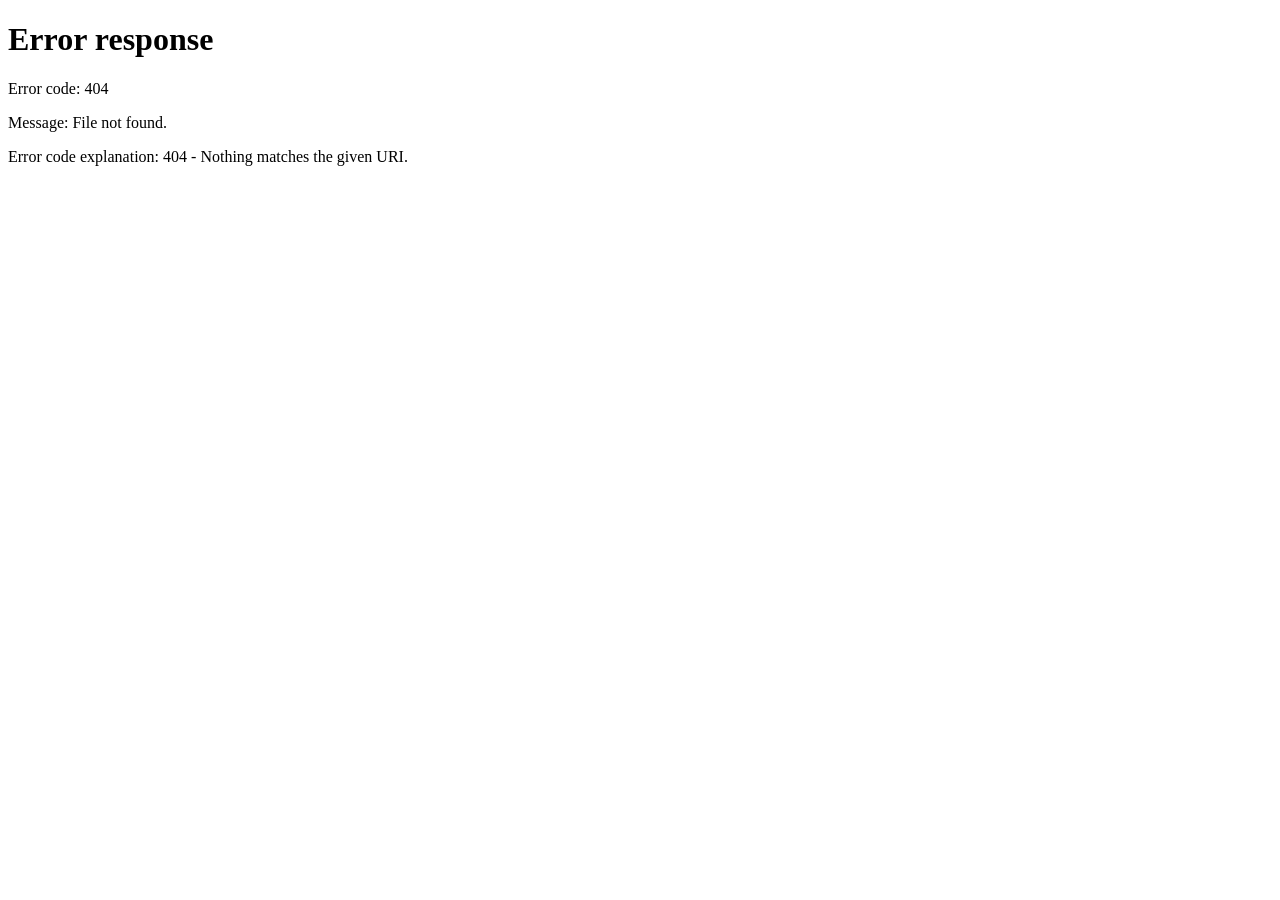
==== masterlist.html @ 84ded76f "initial frontend upload" ====
<!DOCTYPE html>
<html lang="en">
<head>
  <meta charset="UTF-8">
  <title>San Pablo City Parole and Probation Office</title>
  <link rel="stylesheet" href="style.css">
</head>
<body>

<div class="container">

  <!-- UPPER RIGHT LOGOS WRAPPER -->
  <div class="top-right-logos">
    <img src="doj.png" alt="Second Logo">
    <img src="OIP.png" alt="Right Logo">
  </div>

  <div class="header">
    <div class="header-top">
      <img src="ppa.png" alt="Office Logo" class="logo">
      <div class="header-text">
        <h1>Republic of the Philippines</h1>
        <h2>Department of Justice</h2>
        <h3>PAROLE AND PROBATION ADMINISTRATION</h3>
        <h4>REGIONAL OFFICE NO. IV-A (CALABARZON)</h4>
        <h5>SAN PABLO CITY PAROLE & PROBATION OFFICE</h5>
        <h6>Kagawaran ng Katarungan, Capitol Site, San Pablo City, Laguna</h6>
        <h7>(049-561-2224) sanpablocityppo4000@gmail.com</h7>
      </div>
    </div>
  </div>

  <!-- MASTERLIST TITLE -->
  <div class="masterlist-title-box">
    <div class="masterlist-title">SAN PABLO CITY OFFICE ORDER MASTERLIST</div>
    <div class="masterlist-divider"></div>
  </div>

  <div class="year-tabs-bar">
    <div class="year-controls">
      <div class="year-select">
        <select id="yearSelect">
          <option value="" disabled selected>Select Year</option>
        </select>
      </div>

      <label class="archived-toggle">
        <input type="checkbox" id="showArchivedToggle" />
        <span>Show Archived</span>
      </label>
    </div>

    <div class="search-box">
      <div class="menu-wrapper">
        <button class="menu-btn" onclick="toggleMenu()">⋮</button>
        <div class="menu-dropdown" id="menuDropdown">
          <div class="menu-item" onclick="logout()">Logout</div>
        </div>
      </div>

      <input type="text" id="searchSurname" placeholder="Search by Surname" oninput="filterBySurname()">
      <button type="button" class="clear-search" onclick="clearSearch()">Clear</button>
    </div>
  </div>

  <input type="hidden" id="activeYear" value="">

  <!-- FORM SECTION -->
  <div class="form-section">

    <div class="section-box investigation-box">
      <div class="section-box-title">INVESTIGATION</div>
      <div class="investigation-grid">

        <!-- PI/CPI dropdown + number input -->
        <div class="combo-field" id="referralCombo" style="grid-column: span 2;">
          <select id="referralType">
            <option value="" disabled selected>New Referrals Received</option>
            <option value="PI">PI</option>
            <option value="CPI">CPI</option>
          </select>
          <input type="text" id="referralNumber" placeholder="PI or CPI No.">
        </div>

        <!-- CPI-only fields -->
        <div id="cpiFields" style="display:none; grid-column: span 2;">
          <label for="requestingOffice" style="display:block; font-size:12px; margin:6px 0 4px;">Requesting Office</label>
          <input type="text" id="requestingOffice" placeholder="Requesting Office">

          <label for="serviceRequested" style="display:block; font-size:12px; margin:10px 0 4px;">Service Requested</label>
          <select id="serviceRequested">
            <option value="" disabled selected>Select Service Requested</option>
            <option value="Full blown">Full blown</option>
            <option value="Simple CI">Simple CI</option>
          </select>

          <label for="dateSubmitted" style="display:block; font-size:12px; margin:10px 0 4px;">Date Submitted</label>
          <input type="date" id="dateSubmitted">
        </div>

        <!-- Original input preserved for backend compatibility -->
        <input type="text" id="referral" placeholder="New Referrals Received">
        <input type="text" id="petitioner" placeholder="Petitioner's Name">
        <input type="text" id="address" placeholder="Address">
        <input type="text" id="ccno" placeholder="CC. No.">
        <input type="text" id="court" placeholder="Court of Origin">
        <input type="text" id="offense" placeholder="Offense">
        <input type="text" id="sentence" placeholder="Sentence">
        <input type="date" id="dateReceived" class="date-received" data-placeholder="Date Received" required>
        <input type="date" id="dateOfOrder" class="date-received" data-placeholder="Date of Order" required>
        <input type="text" id="officer" placeholder="Investigating Officer">
      </div>
    </div>

    <div class="section-box psir-box">
      <div class="section-box-title psir-title">PSIR SUBMITTED</div>
      <div class="psir-grid">
        <div class="combo-field" id="psirCombo">
          <select id="psirType">
            <option value="">Select</option>
            <option value="PSIR">PSIR/Grant</option>
            <option value="Denial">Denial</option>
            <option value="Withdraw">Withdraw</option>
            <option value="Cancel">Cancel</option>
          </select>
          <input type="date" id="psirSelectedDate" class="psir-date" data-placeholder="Date" required>
        </div>

        <input type="hidden" id="psirDate" value="">
        <input type="hidden" id="denialDate" value="">
        <input type="hidden" id="withdrawDate" value="">
        <input type="hidden" id="cancelDate" value="">
      </div>
    </div>

    <div class="section-box probation-box">
      <div class="section-box-title probation-title">PROBATION SUPERVISION &amp; PROBATION PERIOD</div>
      <div class="probation-grid">

        <!-- Docket No combo -->
        <div class="combo-field" id="docketCombo">
          <select id="docketType">
            <option value="" disabled selected>Docket No.</option>
            <option value="PS">PS</option>
            <option value="CPS">CPS</option>
          </select>
          <input type="text" id="docketNumber" placeholder="PS or CPS No.">
        </div>

        <!-- CPS-only field -->
        <div id="cpsFields" style="display:none; grid-column: span 2;">
          <label for="cpsRequestingOffice" style="display:block; font-size:12px; margin:6px 0 4px;">Requesting Office</label>
          <input type="text" id="cpsRequestingOffice" placeholder="Requesting Office">
        </div>

        <input type="text" id="docketNo" placeholder="Docket No.">

        <input type="text" id="classification" placeholder="Classification">
        <input type="text" id="supervisingOfficer" placeholder="Supervising Officer">
        <input type="date" id="dateReceivedPPO" class="probation-date probation-date-ppo" data-placeholder="Date Received by the PPO" required>
        <input type="date" id="probationStarts" class="probation-date probation-date-starts" data-placeholder="Starts" required>
        <input type="date" id="probationEnds" class="probation-date probation-date-ends" data-placeholder="Ends" required>
      </div>
    </div>

    <div class="section-box final-report-box">
      <div class="section-box-title final-report-title">FINAL REPORT</div>
      <div class="final-report-grid">

        <div class="combo-field" id="finalTerminationCombo">
          <select id="finalTerminationType" required>
            <option value="" disabled selected>Termination Type</option>
            <option value="Full Term">Full Term</option>
            <option value="Early Termination">Early Termination</option>
            <option value="Died">Died</option>
          </select>
          <input type="date" id="finalTerminationDate" data-placeholder="Date" required>
        </div>

        <div class="combo-field combo-field-3" id="finalRevocationCombo">
          <select id="finalRevocationType" required>
            <option value="" disabled selected>Revocation Type</option>
            <option value="Abscond">Abscond</option>
            <option value="Commission of Another Offense">Commission of Another Offense</option>
            <option value="Violation of Probation Conditions">Violation of Probation Conditions</option>
            <option value="Others (Specify)">Others (Specify)</option>
          </select>
          <input type="date" id="finalRevocationDate" data-placeholder="Date" required>
          <input type="text" id="finalRevocationOther" placeholder="Specify..." style="display:none;">
        </div>

        <input type="date" id="finalExtension" data-placeholder="Extension of Probation Period" required>
      </div>
    </div>

    <div class="section-box termination-box">
      <div class="section-box-title termination-title">TERMINATION</div>
      <div class="termination-grid">

        <div class="combo-field" id="terminationTypeCombo">
          <select id="terminationTypeSelect">
            <option value="" disabled selected>Termination Type</option>
            <option value="Full Term">Full Term</option>
            <option value="Denied">Denied</option>
            <option value="Withdrawn">Withdrawn</option>
            <option value="Early Termination">Early Termination</option>
            <option value="Died">Died</option>
          </select>
          <input type="date" id="terminationDate" data-placeholder="Date" required>
        </div>

        <div class="combo-field combo-field-3" id="terminationRevocationCombo">
          <select id="revocationType" required>
            <option value="" disabled selected>Revocation type</option>
            <option value="Abscond">Abscond</option>
            <option value="Commission of Another Offense">Commission of Another Offense</option>
            <option value="Violation of Probation Conditions">Violation of Probation Conditions</option>
            <option value="Others (Specify)">Others (Specify)</option>
          </select>

          <input type="date" id="revocationDate" data-placeholder="Date" required>
          <input type="text" id="revocationTypeOther" placeholder="Specify..." style="display:none;">
        </div>

        <input type="date" id="extensionProbationPeriod" data-placeholder="Extension of Probation Period" required>

        <div class="combo-field" id="terminationTransferCombo">
          <input type="text" id="terminationTransfer" placeholder="Transfer to Other Courts/PPOS">
          <input type="date" id="terminationTransferDate" data-placeholder="Date" required>
        </div>

      </div>
    </div>

    <button type="button" class="add-record-btn" onclick="confirmAddRecord()">Add Record</button>
  </div>

  <div class="table-wrapper">
    <table id="dataTable">
      <thead>
      <tr>
        <th colspan="11" class="group-row">INVESTIGATION</th>
        <th colspan="4" class="psir-date-row">PSIR DATE SUBMITTED TO COURT</th>
        <th colspan="4" class="probation-row">PROBATION SUPERVISION</th>
        <th colspan="2" class="probation-period-row">PROBATION PERIOD</th>
        <th colspan="3" class="final-report-row">FINAL REPORT</th>
        <th colspan="4" class="termination-row">TERMINATION</th>
        <th rowspan="2" class="actions-col">ACTIONS</th>
        <th style="display:none;">ACTIONS</th>
      </tr>

      <tr>
        <th>No.</th>
        <th>New Referrals Received</th>
        <th>Petitioner's Name</th>
        <th>Address</th>
        <th>CC. No.</th>
        <th>Court of Origin</th>
        <th>Offense</th>
        <th>Sentence</th>
        <th>Date Received</th>
        <th>Date of Order</th>
        <th>Investigating Officer</th>

        <th>PSIR/Grant</th>
        <th>Denial</th>
        <th>Withdraw</th>
        <th>Cancel</th>

        <th>Docket No.</th>
        <th>Classification</th>
        <th>Supervising Officer</th>
        <th>Date Received by the PPO</th>

        <th>Starts</th>
        <th>Ends</th>

        <th>Termination</th>
        <th>Revocation</th>
        <th>Extension of Probation Period</th>

        <th>Termination</th>
        <th>Revocation</th>
        <th>Extension of Probation Period</th>
        <th>Transfer to Other Courts/PPOS/Date</th>

        <th style="display:none;">Actions</th>
      </tr>
      </thead>

      <tbody></tbody>
    </table>
  </div>

  <img src="logoleftlower.png" alt="Lower Left Logo" class="bottom-left-logo">

  <div class="bottom-right-wrapper">
    <img src="ISO 9001 LOGO - 2025.png" alt="Lower Right Logo" class="bottom-right-logo">
    <div class="iso-text"> ISO 9001:2015<br>
      Certificate No.: PHP QMS 25 93 0254 - 20
    </div>
  </div>

</div>

<script>
/* ================================
   AUTH CHECK
   ================================ */
const token = localStorage.getItem("token");
if (!token) {
  alert("You must login first.");
  window.location.href = "login.html";
}

const API_BASE = "https://doj-backend-inqm.onrender.com";

function logout() {
  localStorage.removeItem("token");
  window.location.href = "login.html";
}

async function confirmAddRecord() {
  const ok = confirm("Are you sure you want to save?");
  if (!ok) return;

  try {
    await addRecord();
  } catch (err) {
    console.error(err);
    alert("Save failed. Check console (F12).");
  }
}

function toggleMenu() {
  const menu = document.getElementById("menuDropdown");
  menu.style.display = menu.style.display === "block" ? "none" : "block";
}

document.addEventListener("click", function(event) {
  const menu = document.getElementById("menuDropdown");
  const button = document.querySelector(".menu-btn");
  if (!button.contains(event.target) && !menu.contains(event.target)) {
    menu.style.display = "none";
  }
});

function getActiveYear() {
  return document.getElementById("activeYear").value;
}

/* =====================================================
   CACHE / HELPERS
   ===================================================== */
let recordsCache = new Map();

function getRecordId(r) {
  const id = r?.id ?? r?._id ?? r?.record_id ?? r?.recordId;
  return id != null ? String(id) : "";
}

function escapeHtml(str = "") {
  return String(str)
    .replaceAll("&", "&amp;")
    .replaceAll("<", "&lt;")
    .replaceAll(">", "&gt;")
    .replaceAll('"', "&quot;")
    .replaceAll("'", "&#039;");
}

function pick(r, snake, camel) {
  if (!r) return "";
  return r[snake] ?? r[camel] ?? "";
}

/* =====================================================
   DATE HELPERS
   ===================================================== */
function formatDate(value) {
  if (!value) return "";

  const s = String(value).trim();

  if (/^\d{4}-\d{2}-\d{2}$/.test(s)) return s;

  if (s.includes("T")) {
    const d = new Date(s);
    if (isNaN(d)) return "";

    const yyyy = d.getFullYear();
    const mm = String(d.getMonth() + 1).padStart(2, "0");
    const dd = String(d.getDate()).padStart(2, "0");
    return `${yyyy}-${mm}-${dd}`;
  }

  const d = new Date(s);
  if (isNaN(d)) return "";

  const yyyy = d.getFullYear();
  const mm = String(d.getMonth() + 1).padStart(2, "0");
  const dd = String(d.getDate()).padStart(2, "0");
  return `${yyyy}-${mm}-${dd}`;
}

function toNoonUTCDate(value) {
  const d = formatDate(value);
  if (!d) return "";
  return `${d}T12:00:00.000Z`;
}

/* =====================================================
   SORT MASTERLIST BY NEW REFERRALS RECEIVED NUMBER
   - does NOT depend on date_received
   - finds the first number anywhere in the referral text
   - examples:
     "PI 61" -> 61
     "CPI 7" -> 7
     "61" -> 61
     "CPI No. 12 - Requesting Office: ..." -> 12
   ===================================================== */
function extractReferralSortValue(referralValue) {
  const raw = String(referralValue || "").trim();
  const upper = raw.toUpperCase();

  if (!raw) {
    return {
      hasNumber: false,
      typeOrder: 99,
      number: Number.MAX_SAFE_INTEGER,
      text: ""
    };
  }

  const typeMatch = upper.match(/\b(PI|CPI)\b/);
  const numberMatch = raw.match(/(\d+)/);

  return {
    hasNumber: !!numberMatch,
    typeOrder: typeMatch ? (typeMatch[1] === "PI" ? 0 : 1) : 2,
    number: numberMatch ? Number(numberMatch[1]) : Number.MAX_SAFE_INTEGER,
    text: raw.toLowerCase()
  };
}

function sortRecordsByReferral(records) {
  return [...records].sort((a, b) => {
    const referralA = pick(a, "referral", "referral");
    const referralB = pick(b, "referral", "referral");

    const aVal = extractReferralSortValue(referralA);
    const bVal = extractReferralSortValue(referralB);

    if (aVal.hasNumber !== bVal.hasNumber) {
      return aVal.hasNumber ? -1 : 1;
    }

    if (aVal.number !== bVal.number) {
      return aVal.number - bVal.number;
    }

    if (aVal.typeOrder !== bVal.typeOrder) {
      return aVal.typeOrder - bVal.typeOrder;
    }

    const textCompare = aVal.text.localeCompare(bVal.text, undefined, {
      numeric: true,
      sensitivity: "base"
    });
    if (textCompare !== 0) return textCompare;

    const petitionerA = String(pick(a, "petitioner", "petitioner") || "");
    const petitionerB = String(pick(b, "petitioner", "petitioner") || "");
    return petitionerA.localeCompare(petitionerB, undefined, {
      sensitivity: "base"
    });
  });
}

/* =====================================================
   LOAD RECORDS
   ===================================================== */
async function loadYearData(year) {
  const showArchived = document.getElementById("showArchivedToggle")?.checked ? "1" : "0";

  const res = await fetch(`${API_BASE}/api/records/${year}?includeArchived=${showArchived}`, {
    headers: { Authorization: `Bearer ${token}` }
  });

  if (!res.ok) {
    const msg = await res.text().catch(() => "");
    throw new Error(`Failed to load records (${res.status}): ${msg}`);
  }

  const records = await res.json();
  return sortRecordsByReferral(records);
}

/* =====================================================
   RENDER TABLE
   ===================================================== */
async function renderTableForYear(year) {
  const tbody = document.querySelector("#dataTable tbody");
  tbody.innerHTML = "";
  recordsCache.clear();

  const records = await loadYearData(year);

  for (const r of records) {
    const id = getRecordId(r);
    if (!id) {
      console.warn("Skipping record with NO id:", r);
      continue;
    }

    recordsCache.set(id, r);

    const archived = !!pick(r, "archived", "archived");

    const row = tbody.insertRow();
    row.dataset.id = id;
    row.dataset.archived = archived ? "1" : "0";
    if (archived) row.style.opacity = "0.6";

    row.innerHTML = `
      <td></td>

      <td>${escapeHtml(pick(r, "referral", "referral"))}</td>
      <td>${escapeHtml(pick(r, "petitioner", "petitioner"))}</td>
      <td>${escapeHtml(pick(r, "address", "address"))}</td>
      <td>${escapeHtml(pick(r, "ccno", "ccno"))}</td>
      <td>${escapeHtml(pick(r, "court", "court"))}</td>
      <td>${escapeHtml(pick(r, "offense", "offense"))}</td>
      <td>${escapeHtml(pick(r, "sentence", "sentence"))}</td>
      <td>${escapeHtml(formatDate(pick(r, "date_received", "dateReceived")))}</td>
      <td>${escapeHtml(formatDate(pick(r, "date_of_order", "dateOfOrder")))}</td>
      <td>${escapeHtml(pick(r, "officer", "officer"))}</td>

      <td>${escapeHtml(formatDate(pick(r, "psir_date", "psirDate")))}</td>
      <td>${escapeHtml(formatDate(pick(r, "denial_date", "denialDate")))}</td>
      <td>${escapeHtml(formatDate(pick(r, "withdraw_date", "withdrawDate")))}</td>
      <td>${escapeHtml(formatDate(pick(r, "cancel_date", "cancelDate")))}</td>

      <td>${escapeHtml(pick(r, "docket_no", "docketNo"))}</td>
      <td>${escapeHtml(pick(r, "classification", "classification"))}</td>
      <td>${escapeHtml(pick(r, "supervising_officer", "supervisingOfficer"))}</td>
      <td>${escapeHtml(formatDate(pick(r, "date_received_ppo", "dateReceivedPPO")))}</td>

      <td>${escapeHtml(formatDate(pick(r, "probation_starts", "probationStarts")))}</td>
      <td>${escapeHtml(formatDate(pick(r, "probation_ends", "probationEnds")))}</td>

      <td>${escapeHtml(pick(r, "final_termination", "finalTermination"))}</td>
      <td>${escapeHtml(pick(r, "final_revocation", "finalRevocation"))}</td>
      <td>${escapeHtml(formatDate(pick(r, "final_extension", "finalExtension")))}</td>

      <td>${escapeHtml(pick(r, "termination_type", "terminationType"))}</td>
      <td>${escapeHtml(pick(r, "termination_revocation", "terminationRevocation"))}</td>
      <td>${escapeHtml(formatDate(pick(r, "extension_probation_period", "extensionProbationPeriod")))}</td>
      <td>${escapeHtml(pick(r, "termination_transfer_combined", "terminationTransferCombined"))}</td>

      <td>
        <button type="button" onclick="startEditRow('${escapeHtml(id)}')">Edit</button>
        <button type="button" onclick="confirmDeleteRecord('${escapeHtml(id)}')" style="margin-left:6px;">Delete</button>
        <button type="button" onclick="toggleArchiveRecord('${escapeHtml(id)}')" style="margin-left:6px;">
          ${archived ? "Unarchive" : "Archive"}
        </button>
      </td>
    `;
  }

  filterBySurname();
  updateNumbers();
}

/* =====================================================
   YEAR DROPDOWN
   ===================================================== */
function initUnlimitedYearDropdown() {
  const yearSelect = document.getElementById("yearSelect");
  const activeYearInput = document.getElementById("activeYear");

  function generateYearOptions() {
    const currentYear = new Date().getFullYear();
    const startYear = 1990;
    const endYear = currentYear + 20;

    for (let y = endYear; y >= startYear; y--) {
      const option = document.createElement("option");
      option.value = String(y);
      option.textContent = String(y);
      yearSelect.appendChild(option);
    }

    const customOption = document.createElement("option");
    customOption.value = "custom";
    customOption.textContent = "Other Year...";
    yearSelect.appendChild(customOption);
  }

  function setActiveYear(year) {
    activeYearInput.value = year;
    localStorage.setItem("last_selected_year", year);
    renderTableForYear(year).catch(err => {
      console.error(err);
      alert(err.message || "Failed to load year data.");
    });
  }

  function addCustomYear(year) {
    year = String(year).trim();

    if (!/^\d{4}$/.test(year)) {
      alert("Invalid year. Please enter a 4-digit year (Example: 2035).");
      yearSelect.value = "";
      return;
    }

    if (![...yearSelect.options].some(o => o.value === year)) {
      const newOption = document.createElement("option");
      newOption.value = year;
      newOption.textContent = year;
      yearSelect.insertBefore(newOption, yearSelect.lastElementChild);
    }

    yearSelect.value = year;
    setActiveYear(year);
  }

  yearSelect.addEventListener("change", function() {
    if (this.value === "custom") {
      const customYear = prompt("Enter Year (Example: 2035):");
      if (customYear === null) {
        yearSelect.value = "";
        return;
      }
      addCustomYear(customYear);
      return;
    }

    if (!this.value) return;
    setActiveYear(this.value);
  });

  generateYearOptions();

  const lastYear = localStorage.getItem("last_selected_year");
  if (lastYear) {
    if (![...yearSelect.options].some(o => o.value === lastYear)) {
      const newOption = document.createElement("option");
      newOption.value = lastYear;
      newOption.textContent = lastYear;
      yearSelect.insertBefore(newOption, yearSelect.lastElementChild);
    }
    yearSelect.value = lastYear;
    setActiveYear(lastYear);
  }
}

/* =====================================================
   SEARCH / NUMBERING
   ===================================================== */
function getSurname(fullName) {
  if (!fullName) return "";
  const name = fullName.trim();

  if (name.includes(",")) return name.split(",")[0].trim().toLowerCase();

  const parts = name.split(/\s+/).filter(Boolean);
  return (parts.length ? parts[parts.length - 1] : "").toLowerCase();
}

function updateNumbers() {
  const rows = document.querySelectorAll("#dataTable tbody tr");
  let n = 0;
  for (const row of rows) {
    if (row.style.display === "none") continue;
    n++;
    row.cells[0].textContent = n;
  }
}

function filterBySurname() {
  const query = document.getElementById("searchSurname").value.trim().toLowerCase();
  const tbody = document.getElementById("dataTable").getElementsByTagName("tbody")[0];
  const rows = tbody.getElementsByTagName("tr");

  for (let i = 0; i < rows.length; i++) {
    const petitionerCell = rows[i].cells[2];
    const petitionerName = petitionerCell ? petitionerCell.textContent.trim() : "";
    const surname = getSurname(petitionerName);

    const match = query === "" ? true : surname.includes(query);
    rows[i].style.display = match ? "" : "none";
  }
  updateNumbers();
}

function clearSearch() {
  document.getElementById("searchSurname").value = "";
  filterBySurname();
  updateNumbers();
}

/* =====================================================
   PSIR
   ===================================================== */
(function initPsirDropdown() {
  const typeEl = document.getElementById("psirType");
  const dateEl = document.getElementById("psirSelectedDate");

  if (!typeEl || !dateEl) return;

  function assignDate() {
    const type = typeEl.value;
    const date = dateEl.value;

    document.getElementById("psirDate").value = "";
    document.getElementById("denialDate").value = "";
    document.getElementById("withdrawDate").value = "";
    document.getElementById("cancelDate").value = "";

    if (!type || !date) return;

    if (type === "PSIR") document.getElementById("psirDate").value = date;
    if (type === "Denial") document.getElementById("denialDate").value = date;
    if (type === "Withdraw") document.getElementById("withdrawDate").value = date;
    if (type === "Cancel") document.getElementById("cancelDate").value = date;
  }

  typeEl.addEventListener("change", assignDate);
  dateEl.addEventListener("change", assignDate);
})();

/* =====================================================
   TERMINATION REVOCATION
   ===================================================== */
(function initTerminationRevocationCombo() {
  const typeEl = document.getElementById("revocationType");
  const otherEl = document.getElementById("revocationTypeOther");
  if (!typeEl || !otherEl) return;

  function syncUI() {
    if (typeEl.value === "Others (Specify)") {
      otherEl.style.display = "block";
      otherEl.required = true;
      otherEl.focus();
    } else {
      otherEl.style.display = "none";
      otherEl.required = false;
      otherEl.value = "";
    }
  }

  typeEl.addEventListener("change", syncUI);
  syncUI();
})();

/* =====================================================
   FINAL REVOCATION
   ===================================================== */
(function initFinalRevocationCombo() {
  const typeEl = document.getElementById("finalRevocationType");
  const otherEl = document.getElementById("finalRevocationOther");
  if (!typeEl || !otherEl) return;

  function syncUI() {
    if (typeEl.value === "Others (Specify)") {
      otherEl.style.display = "block";
      otherEl.required = true;
      otherEl.focus();
    } else {
      otherEl.style.display = "none";
      otherEl.required = false;
      otherEl.value = "";
    }
  }

  typeEl.addEventListener("change", syncUI);
  syncUI();
})();

/* =====================================================
   REFERRAL COMBO
   ===================================================== */
(function initReferralCombo() {
  const oldReferralEl = document.getElementById("referral");
  const typeEl = document.getElementById("referralType");
  const numEl = document.getElementById("referralNumber");

  const cpiWrap = document.getElementById("cpiFields");
  const requestingOfficeEl = document.getElementById("requestingOffice");
  const serviceRequestedEl = document.getElementById("serviceRequested");
  const dateSubmittedEl = document.getElementById("dateSubmitted");

  if (!oldReferralEl || !typeEl || !numEl) return;

  oldReferralEl.style.display = "none";

  function syncOldReferralValue() {
    const type = (typeEl.value || "").trim();
    const num = (numEl.value || "").trim();

    let combined = [type, num].filter(Boolean).join(" ").trim();

    if (type === "CPI") {
      const ro = (requestingOfficeEl?.value || "").trim();
      const sr = (serviceRequestedEl?.value || "").trim();
      const ds = (dateSubmittedEl?.value || "").trim();

      const extras = [];
      if (ro) extras.push(`Requesting Office: ${ro}`);
      if (sr) extras.push(`Service Requested: ${sr}`);
      if (ds) extras.push(`Date Submitted: ${ds}`);

      if (extras.length) combined = `${combined} - ${extras.join(" - ")}`.trim();
    }

    oldReferralEl.value = combined;
  }

  function toggleCpiFields() {
    const isCpi = typeEl.value === "CPI";
    if (cpiWrap) cpiWrap.style.display = isCpi ? "block" : "none";

    if (!isCpi) {
      if (requestingOfficeEl) requestingOfficeEl.value = "";
      if (serviceRequestedEl) serviceRequestedEl.selectedIndex = 0;
      if (dateSubmittedEl) dateSubmittedEl.value = "";
    }
    syncOldReferralValue();
  }

  typeEl.addEventListener("change", toggleCpiFields);
  numEl.addEventListener("input", syncOldReferralValue);

  if (requestingOfficeEl) requestingOfficeEl.addEventListener("input", syncOldReferralValue);
  if (serviceRequestedEl) serviceRequestedEl.addEventListener("change", syncOldReferralValue);
  if (dateSubmittedEl) dateSubmittedEl.addEventListener("change", syncOldReferralValue);

  toggleCpiFields();
  syncOldReferralValue();
})();

/* =====================================================
   DOCKET COMBO
   ===================================================== */
(function initDocketCombo() {
  const oldDocketEl = document.getElementById("docketNo");
  const typeEl = document.getElementById("docketType");
  const numEl = document.getElementById("docketNumber");

  const cpsWrap = document.getElementById("cpsFields");
  const cpsRequestingOfficeEl = document.getElementById("cpsRequestingOffice");
  const terminationTypeSelect = document.getElementById("terminationTypeSelect");

  if (!oldDocketEl || !typeEl || !numEl) return;

  oldDocketEl.style.display = "none";

  function ensureOption(selectEl, value, label) {
    if (!selectEl) return;
    const exists = [...selectEl.options].some(o => o.value === value);
    if (!exists) {
      const opt = document.createElement("option");
      opt.value = value;
      opt.textContent = label ?? value;
      selectEl.appendChild(opt);
    }
  }

  function syncOldDocketValue() {
    const type = (typeEl.value || "").trim();
    const num = (numEl.value || "").trim();
    let combined = [type, num].filter(Boolean).join(" ").trim();

    if (type === "CPS") {
      const ro = (cpsRequestingOfficeEl?.value || "").trim();
      if (ro) combined = `${combined} - Requesting Office: ${ro}`.trim();
    }

    oldDocketEl.value = combined;
  }

  function toggleCpsFields() {
    const isCps = typeEl.value === "CPS";

    if (cpsWrap) cpsWrap.style.display = isCps ? "block" : "none";
    if (!isCps && cpsRequestingOfficeEl) cpsRequestingOfficeEl.value = "";

    if (terminationTypeSelect) {
      if (isCps) {
        ensureOption(terminationTypeSelect, "Terminated", "Terminated");
        terminationTypeSelect.value = "Terminated";
        terminationTypeSelect.disabled = true;
      } else {
        terminationTypeSelect.disabled = false;
        terminationTypeSelect.selectedIndex = 0;
      }
    }

    syncOldDocketValue();
  }

  typeEl.addEventListener("change", toggleCpsFields);
  numEl.addEventListener("input", syncOldDocketValue);
  if (cpsRequestingOfficeEl) cpsRequestingOfficeEl.addEventListener("input", syncOldDocketValue);

  toggleCpsFields();
  syncOldDocketValue();
})();

/* =====================================================
   ADD RECORD
   ===================================================== */
async function addRecord() {
  const activeYear = getActiveYear();
  if (!activeYear) {
    alert("Please select a year first.");
    return;
  }

  const referral = document.getElementById("referral").value;
  const petitioner = document.getElementById("petitioner").value;
  const address = document.getElementById("address").value;
  const ccno = document.getElementById("ccno").value;
  const court = document.getElementById("court").value;
  const offense = document.getElementById("offense").value;
  const sentence = document.getElementById("sentence").value;

  const dateReceived = document.getElementById("dateReceived").value;
  const dateOfOrder = document.getElementById("dateOfOrder").value;
  const officer = document.getElementById("officer").value;

  const psirDate = document.getElementById("psirDate").value;
  const denialDate = document.getElementById("denialDate").value;
  const withdrawDate = document.getElementById("withdrawDate").value;
  const cancelDate = document.getElementById("cancelDate").value;

  const docketNo = document.getElementById("docketNo").value;
  const classification = document.getElementById("classification").value;
  const supervisingOfficer = document.getElementById("supervisingOfficer").value;
  const dateReceivedPPO = document.getElementById("dateReceivedPPO").value;

  const probationStarts = document.getElementById("probationStarts").value;
  const probationEnds = document.getElementById("probationEnds").value;

  const finalTerminationType = document.getElementById("finalTerminationType").value;
  const finalTerminationDate = document.getElementById("finalTerminationDate").value;
  let finalTermination = "";
  if (finalTerminationType && finalTerminationDate) finalTermination = `${finalTerminationType} - ${finalTerminationDate}`;
  else if (finalTerminationType) finalTermination = finalTerminationType;
  else if (finalTerminationDate) finalTermination = finalTerminationDate;

  const finalRevocationType = document.getElementById("finalRevocationType").value;
  const finalRevocationDate = document.getElementById("finalRevocationDate").value;
  const finalRevocationOther = document.getElementById("finalRevocationOther").value.trim();
  let finalRevocation = "";

  if (finalRevocationType === "Others (Specify)" && finalRevocationOther) {
    finalRevocation = `${finalRevocationOther} - ${finalRevocationDate}`;
  } else if (finalRevocationType && finalRevocationDate) {
    finalRevocation = `${finalRevocationType} - ${finalRevocationDate}`;
  } else if (finalRevocationType) {
    finalRevocation = finalRevocationType;
  } else if (finalRevocationDate) {
    finalRevocation = finalRevocationDate;
  }

  const finalExtension = document.getElementById("finalExtension").value;

  const terminationTypeSelect = document.getElementById("terminationTypeSelect").value;
  const terminationDate = document.getElementById("terminationDate").value;
  let terminationType = "";
  if (terminationTypeSelect && terminationDate) terminationType = `${terminationTypeSelect} - ${terminationDate}`;
  else if (terminationTypeSelect) terminationType = terminationTypeSelect;
  else if (terminationDate) terminationType = terminationDate;

  let revocationType = document.getElementById("revocationType").value;
  const revocationDate = document.getElementById("revocationDate").value;
  const revocationTypeOther = document.getElementById("revocationTypeOther").value.trim();
  if (revocationType === "Others (Specify)" && revocationTypeOther) revocationType = revocationTypeOther;

  if (document.getElementById("revocationType").value === "Others (Specify)" && revocationTypeOther === "") {
    alert("Please specify the Termination Revocation type.");
    return;
  }

  let terminationRevocation = "";
  if (revocationType && revocationDate) terminationRevocation = `${revocationType} - ${revocationDate}`;
  else if (revocationType) terminationRevocation = revocationType;
  else if (revocationDate) terminationRevocation = revocationDate;

  const extensionProbationPeriod = document.getElementById("extensionProbationPeriod").value;

  const terminationTransfer = document.getElementById("terminationTransfer").value;
  const terminationTransferDate = document.getElementById("terminationTransferDate").value;

  let terminationTransferCombined = "";
  if (terminationTransfer && terminationTransferDate) terminationTransferCombined = `${terminationTransfer} - ${terminationTransferDate}`;
  else if (terminationTransfer) terminationTransferCombined = terminationTransfer;
  else if (terminationTransferDate) terminationTransferCombined = terminationTransferDate;

  if (ccno === "" || petitioner === "") {
    alert("CC. No. and Petitioner's Name are required.");
    return;
  }
  if (finalRevocationType === "Others (Specify)" && finalRevocationOther === "") {
    alert("Please specify the Revocation Type.");
    return;
  }

  const dateReceivedFixed = toNoonUTCDate(dateReceived);
  const dateOfOrderFixed = toNoonUTCDate(dateOfOrder);
  const psirDateFixed = toNoonUTCDate(psirDate);
  const denialDateFixed = toNoonUTCDate(denialDate);
  const withdrawDateFixed = toNoonUTCDate(withdrawDate);
  const cancelDateFixed = toNoonUTCDate(cancelDate);
  const dateReceivedPPOFixed = toNoonUTCDate(dateReceivedPPO);
  const probationStartsFixed = toNoonUTCDate(probationStarts);
  const probationEndsFixed = toNoonUTCDate(probationEnds);
  const finalExtensionFixed = toNoonUTCDate(finalExtension);
  const extensionProbationPeriodFixed = toNoonUTCDate(extensionProbationPeriod);
  const terminationTransferDateFixed = toNoonUTCDate(terminationTransferDate);

  const effectiveYear = dateReceived
    ? Number(formatDate(dateReceived).slice(0, 4))
    : Number(activeYear);

  const payload = {
    year: effectiveYear,
    referral, petitioner, address, ccno, court, offense, sentence,

    dateReceived: dateReceivedFixed,
    date_received: dateReceivedFixed,

    dateOfOrder: dateOfOrderFixed,
    date_of_order: dateOfOrderFixed,

    officer,

    psirDate: psirDateFixed,
    psir_date: psirDateFixed,

    denialDate: denialDateFixed,
    denial_date: denialDateFixed,

    withdrawDate: withdrawDateFixed,
    withdraw_date: withdrawDateFixed,

    cancelDate: cancelDateFixed,
    cancel_date: cancelDateFixed,

    docketNo,
    docket_no: docketNo,
    classification,

    supervisingOfficer,
    supervising_officer: supervisingOfficer,

    dateReceivedPPO: dateReceivedPPOFixed,
    date_received_ppo: dateReceivedPPOFixed,

    probationStarts: probationStartsFixed,
    probation_starts: probationStartsFixed,

    probationEnds: probationEndsFixed,
    probation_ends: probationEndsFixed,

    finalTermination,
    final_termination: finalTermination,

    finalRevocation,
    final_revocation: finalRevocation,

    finalExtension: finalExtensionFixed,
    final_extension: finalExtensionFixed,

    terminationType,
    termination_type: terminationType,

    terminationRevocation,
    termination_revocation: terminationRevocation,

    extensionProbationPeriod: extensionProbationPeriodFixed,
    extension_probation_period: extensionProbationPeriodFixed,

    terminationTransferCombined,
    termination_transfer_combined: terminationTransferCombined,

    terminationTransferDate: terminationTransferDateFixed
  };

  const res = await fetch(`${API_BASE}/api/records`, {
    method: "POST",
    headers: {
      "Content-Type": "application/json",
      Authorization: `Bearer ${token}`
    },
    body: JSON.stringify(payload)
  });

  const data = await res.json().catch(() => ({}));
  if (!res.ok) {
    alert(data.message || "Failed to save record.");
    return;
  }

  clearForm();
  await renderTableForYear(activeYear);
}

function clearForm() {
  document.getElementById("referral").value = "";
  document.getElementById("petitioner").value = "";
  document.getElementById("address").value = "";
  document.getElementById("ccno").value = "";
  document.getElementById("court").value = "";
  document.getElementById("offense").value = "";
  document.getElementById("sentence").value = "";
  document.getElementById("dateReceived").value = "";
  document.getElementById("dateOfOrder").value = "";
  document.getElementById("officer").value = "";

  document.getElementById("psirType").selectedIndex = 0;
  document.getElementById("psirSelectedDate").value = "";
  document.getElementById("psirDate").value = "";
  document.getElementById("denialDate").value = "";
  document.getElementById("withdrawDate").value = "";
  document.getElementById("cancelDate").value = "";

  document.getElementById("docketNo").value = "";

  const docketType = document.getElementById("docketType");
  const docketNumber = document.getElementById("docketNumber");
  if (docketType) docketType.selectedIndex = 0;
  if (docketNumber) docketNumber.value = "";

  const cpsFields = document.getElementById("cpsFields");
  const cpsRequestingOffice = document.getElementById("cpsRequestingOffice");
  if (cpsRequestingOffice) cpsRequestingOffice.value = "";
  if (cpsFields) cpsFields.style.display = "none";

  document.getElementById("classification").value = "";
  document.getElementById("supervisingOfficer").value = "";
  document.getElementById("dateReceivedPPO").value = "";

  document.getElementById("probationStarts").value = "";
  document.getElementById("probationEnds").value = "";

  document.getElementById("finalTerminationType").selectedIndex = 0;
  document.getElementById("finalTerminationDate").value = "";

  document.getElementById("finalRevocationType").selectedIndex = 0;
  document.getElementById("finalRevocationDate").value = "";
  document.getElementById("finalRevocationOther").value = "";
  document.getElementById("finalRevocationOther").style.display = "none";
  document.getElementById("finalRevocationOther").required = false;

  document.getElementById("finalExtension").value = "";

  document.getElementById("terminationTypeSelect").selectedIndex = 0;
  document.getElementById("terminationDate").value = "";
  document.getElementById("terminationTypeSelect").disabled = false;

  document.getElementById("revocationType").selectedIndex = 0;
  document.getElementById("revocationDate").value = "";
  document.getElementById("revocationTypeOther").value = "";
  document.getElementById("revocationTypeOther").style.display = "none";
  document.getElementById("revocationTypeOther").required = false;

  document.getElementById("extensionProbationPeriod").value = "";

  document.getElementById("terminationTransfer").value = "";
  document.getElementById("terminationTransferDate").value = "";

  const referralType = document.getElementById("referralType");
  const referralNumber = document.getElementById("referralNumber");
  const cpiFields = document.getElementById("cpiFields");
  const requestingOffice = document.getElementById("requestingOffice");
  const serviceRequested = document.getElementById("serviceRequested");
  const dateSubmitted = document.getElementById("dateSubmitted");

  if (referralType) referralType.selectedIndex = 0;
  if (referralNumber) referralNumber.value = "";
  if (requestingOffice) requestingOffice.value = "";
  if (serviceRequested) serviceRequested.selectedIndex = 0;
  if (dateSubmitted) dateSubmitted.value = "";
  if (cpiFields) cpiFields.style.display = "none";
}

/* =====================================================
   EDIT / SAVE / CANCEL
   ===================================================== */
function startEditRow(id) {
  id = String(id);
  const row = document.querySelector(`#dataTable tbody tr[data-id="${CSS.escape(id)}"]`);
  const r = recordsCache.get(id);
  if (!row) {
    alert("Edit failed: row not found.");
    return;
  }
  if (!r) {
    alert("Edit failed: record not found in cache.");
    return;
  }

  if (row.dataset.editing === "1") return;
  row.dataset.editing = "1";
  row.dataset.originalHtml = row.innerHTML;

  function inputText(value) {
    return `<input type="text" value="${escapeHtml(value || "")}">`;
  }
  function inputDate(value) {
    return `<input type="date" value="${escapeHtml(formatDate(value || ""))}">`;
  }

  row.cells[1].innerHTML = inputText(pick(r, "referral", "referral"));
  row.cells[2].innerHTML = inputText(pick(r, "petitioner", "petitioner"));
  row.cells[3].innerHTML = inputText(pick(r, "address", "address"));
  row.cells[4].innerHTML = inputText(pick(r, "ccno", "ccno"));
  row.cells[5].innerHTML = inputText(pick(r, "court", "court"));
  row.cells[6].innerHTML = inputText(pick(r, "offense", "offense"));
  row.cells[7].innerHTML = inputText(pick(r, "sentence", "sentence"));
  row.cells[8].innerHTML = inputDate(pick(r, "date_received", "dateReceived"));
  row.cells[9].innerHTML = inputDate(pick(r, "date_of_order", "dateOfOrder"));
  row.cells[10].innerHTML = inputText(pick(r, "officer", "officer"));

  row.cells[11].innerHTML = inputDate(pick(r, "psir_date", "psirDate"));
  row.cells[12].innerHTML = inputDate(pick(r, "denial_date", "denialDate"));
  row.cells[13].innerHTML = inputDate(pick(r, "withdraw_date", "withdrawDate"));
  row.cells[14].innerHTML = inputDate(pick(r, "cancel_date", "cancelDate"));

  row.cells[15].innerHTML = inputText(pick(r, "docket_no", "docketNo"));
  row.cells[16].innerHTML = inputText(pick(r, "classification", "classification"));
  row.cells[17].innerHTML = inputText(pick(r, "supervising_officer", "supervisingOfficer"));
  row.cells[18].innerHTML = inputDate(pick(r, "date_received_ppo", "dateReceivedPPO"));

  row.cells[19].innerHTML = inputDate(pick(r, "probation_starts", "probationStarts"));
  row.cells[20].innerHTML = inputDate(pick(r, "probation_ends", "probationEnds"));

  row.cells[21].innerHTML = inputText(pick(r, "final_termination", "finalTermination"));
  row.cells[22].innerHTML = inputText(pick(r, "final_revocation", "finalRevocation"));
  row.cells[23].innerHTML = inputDate(pick(r, "final_extension", "finalExtension"));

  row.cells[24].innerHTML = inputText(pick(r, "termination_type", "terminationType"));
  row.cells[25].innerHTML = inputText(pick(r, "termination_revocation", "terminationRevocation"));
  row.cells[26].innerHTML = inputDate(pick(r, "extension_probation_period", "extensionProbationPeriod"));
  row.cells[27].innerHTML = inputText(pick(r, "termination_transfer_combined", "terminationTransferCombined"));

  row.cells[28].innerHTML = `
    <button type="button" onclick="saveRowEdit('${escapeHtml(id)}')">Save</button>
    <button type="button" onclick="cancelRowEdit('${escapeHtml(id)}')" style="margin-left:6px;">Cancel</button>
  `;
}

function cancelRowEdit(id) {
  id = String(id);
  const row = document.querySelector(`#dataTable tbody tr[data-id="${CSS.escape(id)}"]`);
  if (!row) return;
  row.innerHTML = row.dataset.originalHtml || row.innerHTML;
  row.dataset.editing = "0";
  filterBySurname();
  updateNumbers();
}

async function saveRowEdit(id) {
  id = String(id);
  const row = document.querySelector(`#dataTable tbody tr[data-id="${CSS.escape(id)}"]`);
  if (!row) return;

  function valText(cellIndex) {
    const el = row.cells[cellIndex].querySelector("input");
    return el ? el.value.trim() : "";
  }
  function valDate(cellIndex) {
    const el = row.cells[cellIndex].querySelector('input[type="date"]');
    return el ? el.value : "";
  }

  const ccno = valText(4);
  const petitioner = valText(2);

  if (!ccno || !petitioner) {
    alert("CC. No. and Petitioner's Name are required.");
    return;
  }

  const ok = confirm("Save changes to this record?");
  if (!ok) return;

  const dr = toNoonUTCDate(valDate(8));
  const doo = toNoonUTCDate(valDate(9));
  const ps = toNoonUTCDate(valDate(11));
  const dd = toNoonUTCDate(valDate(12));
  const wd = toNoonUTCDate(valDate(13));
  const cd = toNoonUTCDate(valDate(14));

  const dppo = toNoonUTCDate(valDate(18));
  const ps1 = toNoonUTCDate(valDate(19));
  const pe1 = toNoonUTCDate(valDate(20));
  const fe = toNoonUTCDate(valDate(23));
  const epp = toNoonUTCDate(valDate(26));

  const editedDateReceived = valDate(8);
  const effectiveYear = editedDateReceived
    ? Number(formatDate(editedDateReceived).slice(0, 4))
    : Number(getActiveYear());

  const payload = {
    year: effectiveYear,
    referral: valText(1),
    petitioner: valText(2),
    address: valText(3),
    ccno,
    court: valText(5),
    offense: valText(6),
    sentence: valText(7),

    dateReceived: dr,
    date_received: dr,

    dateOfOrder: doo,
    date_of_order: doo,

    officer: valText(10),

    psirDate: ps,
    psir_date: ps,

    denialDate: dd,
    denial_date: dd,

    withdrawDate: wd,
    withdraw_date: wd,

    cancelDate: cd,
    cancel_date: cd,

    docketNo: valText(15),
    docket_no: valText(15),

    classification: valText(16),

    supervisingOfficer: valText(17),
    supervising_officer: valText(17),

    dateReceivedPPO: dppo,
    date_received_ppo: dppo,

    probationStarts: ps1,
    probation_starts: ps1,

    probationEnds: pe1,
    probation_ends: pe1,

    finalTermination: valText(21),
    final_termination: valText(21),

    finalRevocation: valText(22),
    final_revocation: valText(22),

    finalExtension: fe,
    final_extension: fe,

    terminationType: valText(24),
    termination_type: valText(24),

    terminationRevocation: valText(25),
    termination_revocation: valText(25),

    extensionProbationPeriod: epp,
    extension_probation_period: epp,

    terminationTransferCombined: valText(27),
    termination_transfer_combined: valText(27)
  };

  const res = await fetch(`${API_BASE}/api/records/${encodeURIComponent(id)}`, {
    method: "PUT",
    headers: {
      "Content-Type": "application/json",
      Authorization: `Bearer ${token}`
    },
    body: JSON.stringify(payload)
  });

  const data = await res.json().catch(() => ({}));
  if (!res.ok) {
    alert(data.message || "Update failed.");
    return;
  }

  await renderTableForYear(getActiveYear());
}

/* =====================================================
   DELETE
   ===================================================== */
async function confirmDeleteRecord(id) {
  id = String(id);
  const ok = confirm("Delete this record permanently?");
  if (!ok) return;

  const res = await fetch(`${API_BASE}/api/records/${encodeURIComponent(id)}`, {
    method: "DELETE",
    headers: { Authorization: `Bearer ${token}` }
  });

  const data = await res.json().catch(() => ({}));
  if (!res.ok) {
    alert(data.message || "Delete failed.");
    return;
  }

  await renderTableForYear(getActiveYear());
}

/* =====================================================
   ARCHIVE / UNARCHIVE
   ===================================================== */
async function toggleArchiveRecord(id) {
  id = String(id);
  const r = recordsCache.get(id);
  if (!r) {
    alert("Archive failed: record not found in cache.");
    return;
  }

  const nextArchived = !pick(r, "archived", "archived");
  const ok = confirm(nextArchived ? "Archive this record?" : "Unarchive this record?");
  if (!ok) return;

  const res = await fetch(`${API_BASE}/api/records/${encodeURIComponent(id)}/archive`, {
    method: "PATCH",
    headers: {
      "Content-Type": "application/json",
      Authorization: `Bearer ${token}`
    },
    body: JSON.stringify({ archived: nextArchived })
  });

  const data = await res.json().catch(() => ({}));
  if (!res.ok) {
    alert(data.message || `Archive action failed (${res.status}).`);
    return;
  }

  await renderTableForYear(getActiveYear());
}

/* =====================================================
   INIT
   ===================================================== */
document.addEventListener("DOMContentLoaded", function() {
  initUnlimitedYearDropdown();

  const toggle = document.getElementById("showArchivedToggle");
  if (toggle) {
    toggle.addEventListener("change", () => {
      const y = getActiveYear();
      if (y) renderTableForYear(y).catch(console.error);
    });
  }

  const style = document.createElement("style");
  style.textContent = `
    .top-right-logos, .bottom-right-wrapper, .bottom-left-logo { pointer-events:none; }
    .table-wrapper { position:relative; z-index:5; }
  `;
  document.head.appendChild(style);
});
</script>

</body>
</html>
---- style.css ----
body { 
    font-family: Arial, Helvetica, sans-serif;
    margin: 0;
    padding: 40px;
    background-color: #BDB58F; /* DOJ Brown */
}

.container {
    background: #ffffff;
    padding: 30px;
    box-shadow: 0 0 20px rgba(128, 0, 32, 0.2);
    border: 3px solid #800020;
    border-radius: 8px;
    position: relative;
    height: auto;
    overflow: visible;
}

.header {
    text-align: center;
    margin-bottom: 30px; /* increased to prevent overlap */
}

/* ✅ Adjusted header sizes + tighter spacing */
.header h1{
    font-size: 13px;
    margin: 2px 0;
    line-height: 1.2;
    font-weight: normal;
}

.header h2{
    font-size: 13px;
    margin: 2px 0;
    line-height: 1.2;
}

.header h3{
    font-size: 14px;
    margin: 3px 0;
    line-height: 1.2;
    color: #800020;
}

.header h4{
    font-size: 14px;
    margin: 2px 0;
    line-height: 1.2;
    color: #800020;
}

.header h5{
    font-size: 15px;  /* main office name slightly bigger */
    margin: 3px 0;
    line-height: 1.2;
    color: #0978a1;
}

.header h6,
.header h7{
    font-size: 13px;
    margin: 2px 0;
    line-height: 1.2;
}

/* ===============================
   FIXED HEADER CENTERING
   =============================== */

.header-top {
    position: relative;
    min-height: 175px; /* increased height to avoid overlap */
}

/* Left Logo */
.logo {
    position: absolute;
    left: 0;
    top: 0;
    width: 130px;
    height: auto;
}

/* Center Header Text Properly */
.header-text {
    position: absolute;
    left: 50%;
    top: 0;
    transform: translateX(-50%);
    width: 100%;
    text-align: center;
    padding: 0 180px; /* spacing to avoid logos */
    box-sizing: border-box;
}
/* ===============================
   MASTERLIST TITLE
   =============================== */

.masterlist-title-box {
    width: 70%;
    margin: 10px auto 20px auto; /* added top margin */
    background-color: #FFF9DC;
    border: 1px solid #800020;
    border-radius: 6px;
    padding: 12px 10px;
}

.masterlist-title {
    text-align: center;
    font-family: Arial, Helvetica, sans-serif;
    font-size: 16px;
    font-weight: bold;
    color: #800020;
    letter-spacing: 1px;
    text-transform: uppercase;
}

.masterlist-divider {
    margin: 10px auto 0 auto;
    height: 2px;
    width: 80%;
    background-color: #800020;
}

/* ===============================
   YEAR DROPDOWN + SEARCH (UPDATED)
   =============================== */

.year-tabs-bar{
  display:flex;
  justify-content: space-between;
  align-items:center;
  gap:12px;
  margin: 0 0 12px 0;
}

/* ✅ NEW wrapper for dropdown */
.year-select{
  display:flex;
  align-items:center;
}

/* ✅ Dropdown styled like your old year buttons */
#yearSelect{
  padding:6px 12px;
  border:1px solid #800020;
  background:#FFF9DC;
  cursor:pointer;
  border-radius:6px;
  font-size:12px;
  font-weight:bold;
  color:#070707;
  outline:none;
}

/* ✅ Remove old year tab styles (safe, in case still exists somewhere) */
.year-tabs{
  display:none;
}

.search-box{
  display:flex;
  gap:8px;
  align-items:center;
}

.search-box input{
  padding:6px;
  font-size:12px;
  width: 220px;
  border:1px solid #800020;
  border-radius:6px;
  background:#FFF9DC;
  color:#070707;
}

.clear-search{
  padding:6px 10px;
  background:#800020;
  color:#ffffff;
  border:none;
  cursor:pointer;
  border-radius:6px;
  font-size:12px;
}

.clear-search:hover{
  background:#A52A2A;
}

/* =============================== */

.form-section {
    margin-bottom: 20px;
    display: flex;
    flex-wrap: wrap;
    gap: 8px;
}

.form-section input {
    padding: 6px;
    font-size: 12px;
    width: 160px;
    border: 1px solid #800020;
    border-radius: 4px;
    background-color: #ffffff;
    color: #070707;
}

.form-section select {
    padding: 6px;
    font-size: 12px;
    border: 1px solid #800020;
    border-radius: 4px;
    background-color: #ffffff;
    color: #070707;
}

/* ✅ MAKE ALL "LABELS" (PLACEHOLDERS) IN INPUT BOXES BLACK */
.form-section input::placeholder{
    color:#070707;
    opacity:1;
}

/* ✅ MAKE ALL "LABELS" (SELECT PLACEHOLDER / FIRST OPTION) BLACK */
#finalTerminationType,
#finalRevocationType,
#terminationTypeSelect,
#revocationType,
#psirType{
    color:#070707;
}
#finalTerminationType:valid,
#finalRevocationType:valid,
#terminationTypeSelect:valid,
#revocationType:valid,
#psirType:valid{
    color:#070707;
}

/* ONE COMBINED INPUT BOX (select + date) */
.combo-field{
    display:flex;
    width: 330px;              /* looks like 1 long input box */
    border: 1px solid #800020;
    border-radius: 4px;
    overflow: hidden;
    background: #ffffff;
}

.combo-field select{
    width: 150px;
    border: none;
    outline: none;
    border-right: 1px solid #800020;
    border-radius: 0;
}

/* 3-part combined box (select + date + others text) still "one input box" */
.combo-field-3{
    width: 520px; /* one long box that holds: dropdown + date + specify */
}

.combo-field input[type="date"]{
    width: 180px;
    border: none;
    outline: none;
    border-radius: 0;
    padding-right: 60px; /* calendar icon spacing */
}

.combo-field-3 input[type="date"]{
    width: 170px;
    border-right: 1px solid #800020;
}

#finalRevocationOther{
    flex: 1;
    min-width: 120px;
    border: none;
    outline: none;
    border-radius: 0;
    padding: 6px;
    font-size: 12px;
    color: #070707;
}

/* ✅ Termination Revocation "Specify..." inside combo (matches Final Report behavior) */
#revocationTypeOther{
    flex: 1;
    min-width: 120px;
    border: none;
    outline: none;
    border-radius: 0;
    padding: 6px;
    font-size: 12px;
    color: #070707;
}

/* ✅ MAKE ALL DATE "LABELS" (data-placeholder text) BLACK */
input[type="date"]::before{
    color:#070707;
    opacity: 1;
}

.form-section button {
    padding: 6px 12px;
    background-color: #800020;
    color: white;
    border: none;
    cursor: pointer;
    border-radius: 4px;
}

.form-section button:hover {
    background-color: #A52A2A;
}

/* ✅ BASE SECTION BOX */
.section-box{
    width: 100%;
    border: 1px solid #800020;
    border-radius: 6px;
    overflow: hidden;
}

.section-box-title{
    background: #D6ECFA; /* default; overridden for PSIR title */
    color: #000;
    font-weight: bold;
    letter-spacing: 1px;
    text-align: center;
    padding: 8px 10px;
    border-bottom: 1px solid #800020;
}

/* ✅ INVESTIGATION */
.investigation-box{
    background: #D6ECFA; /* same as investigation row */
}

.investigation-grid{
    padding: 10px;
    display: grid;
    grid-auto-flow: column;
    grid-template-rows: repeat(1, auto);
    grid-auto-columns: minmax(160px, 160px);
    gap: 8px;
    overflow-x: auto;
    align-items: start;
}

.investigation-grid input{
    width: 160px;
    box-sizing: border-box;
}

.investigation-grid input[type="date"]{
    width: 160px;
}

/* ✅ FIX ONLY FOR "Date Received" */
.investigation-grid input.date-received{
    padding-right: 85px;
}

.investigation-grid input.date-received::before{
    max-width: calc(100% - 95px);
}

.investigation-grid input.date-received::-webkit-calendar-picker-indicator{
    position: absolute;
    right: 10px;
    top: 50%;
    transform: translateY(-50%);
    margin-right: 0;
}

/* ✅ PSIR DATE SUBMITTED TO COURT BOX */
.psir-box{
    background: #FAD6E6; /* same as .psir-date-row */
}

.section-box-title.psir-title{
    background: #FAD6E6; /* same as .psir-date-row */
}

/* ✅ UPGRADED PSIR GRID (dropdown + date combo) */
.psir-grid{
    padding: 10px;
    display: grid;
    grid-auto-flow: column;
    grid-auto-columns: max-content;
    gap: 8px;
    overflow-x: auto;
    align-items: start;
}

/* Keep PSIR date label safe from icon overlap */
#psirCombo input[type="date"]{
    padding-right: 85px;
}
#psirCombo input[type="date"]::before{
    max-width: calc(100% - 95px);
}
#psirCombo input[type="date"]::-webkit-calendar-picker-indicator{
    position: absolute;
    right: 6px;
    top: 50%;
    transform: translateY(-50%);
    margin-right: 0;
}

/* ✅ PROBATION BOX (same color as probation row) */
.probation-box{
    background: #00AEEF; /* same as .probation-row */
}

.section-box-title.probation-title{
    background: #00AEEF; /* same as probation row */
    color: #000;
}

/* ✅ Make probation inputs horizontal like investigation (auto-flow column) */
.probation-grid{
    padding: 10px;
    display: grid;
    grid-auto-flow: column;
    grid-template-rows: repeat(1, auto);
    grid-auto-columns: max-content; /* ✅ prevents squeezing/overlap */
    gap: 8px;
    overflow-x: auto;
    align-items: start;
}

.probation-grid input,
.probation-grid select{
    width: 160px;
    box-sizing: border-box;
    background: #ffffff; /* keep inputs white like others */
}

/* Make date width consistent */
.probation-grid input[type="date"]{
    width: 160px;
}

/* ✅ Base safety so labels never collide with calendar icon */
.probation-grid input.probation-date{
    padding-right: 85px;
}
.probation-grid input.probation-date::before{
    max-width: calc(100% - 95px);
}
.probation-grid input.probation-date::-webkit-calendar-picker-indicator{
    position: absolute;
    right: 10px;
    top: 50%;
    transform: translateY(-50%);
    margin-right: 0;
}

/* ✅ "Date Received by the PPO" stays longer */
.probation-grid input.probation-date-ppo{
    width: 220px; /* longer box */
    padding-right: 95px; /* extra space for icon */
}
.probation-grid input.probation-date-ppo::before{
    max-width: calc(100% - 105px);
}

/* ✅ Starts input: same size as Docket No + shows "Starts" label (not dd/mm/yyyy) */
.probation-grid input.probation-date-starts{
    width: 160px;        /* same as docket no */
    margin-left: 8px;    /* spacing so it won't cover PPO box */
    padding-right: 85px;
}

/* Ends input – same size as Starts */
.probation-grid input.probation-date-ends{
    width: 160px;      /* same as Docket No and Starts */
    padding-right: 85px;
}

/* ===============================
   ✅ NEW: PAROLE SECTION (PASTEL PURPLE)
   - same sizing/behavior as PSIR + same combo size as Probation docket
   =============================== */

.parole-box{
    background: #E6D6FA; /* pastel purple */
}

.section-box-title.parole-title{
    background: #E6D6FA; /* pastel purple */
    color: #000;
    text-align: left;      /* match PSIR title placement */
    padding-left: 12px;    /* same left padding */
}

/* make it horizontal like other sections */
.parole-grid{
    padding: 10px;
    display: grid;
    grid-auto-flow: column;
    grid-auto-columns: max-content;
    gap: 8px;
    overflow-x: auto;
    align-items: start;
}

/* ✅ Match EXACT look/size with probation "Docket No." combo */
#paroleDocketCombo{
  width: 330px;
}

#paroleDocketCombo select,
#paroleDocketCombo input[type="text"]{
  width: 150px;
  flex: 0 0 150px;
  padding: 6px;
  font-size: 12px;
  font-family: Arial, Helvetica, sans-serif;
  background: #ffffff;
  color: #070707;
  border: none;
  outline: none;
  border-radius: 0;
  height: 100%;
  box-sizing: border-box;
}

#paroleDocketCombo input[type="text"]::placeholder{
  color:#070707;
  opacity:1;
}

/* ===============================
   NEW: TERMINATION FORM BOX (like Final Report)
   =============================== */

.termination-box{
    background: #FFF3B0; /* SAME as .termination-row */
}

.section-box-title.termination-title{
    background: #FFF3B0; /* SAME as .termination-row */
    color: #000;
}

.termination-grid{
    padding: 10px;
    display: grid;
    grid-auto-flow: column;
    grid-template-rows: repeat(1, auto);
    grid-auto-columns: max-content;
    gap: 8px;
    overflow-x: auto;
    align-items: start;
}

/* =============================== */

.table-wrapper {
    width: 100%;
    background: #ffffff;
    overflow-x: auto;
    overflow-y: visible;
}

table {
    width: 100%;
    border-collapse: collapse;
    font-size: 12px;
    background-color: #ffffff;
}

th, td {
    border: 1px solid #800020;
    padding: 6px;
    text-align: left;
    vertical-align: top;
    white-space: nowrap;
}

/* INVESTIGATION – Pastel Blue */
.group-row {
    background-color: #D6ECFA;
    color: #000;
    text-align: center;
    font-weight: bold;
    letter-spacing: 1px;
}

/* PSIR DATE SUBMITTED TO COURT – Pastel Pink */
.psir-date-row {
    background-color: #FAD6E6;
    color: #000;
    text-align: center;
    font-weight: bold;
}

/* PROBATION SUPERVISION – Viva La Bleu */
.probation-row {
    background-color: #00AEEF;
    color: #000;
    text-align: center;
    font-weight: bold;
    letter-spacing: 1px;
}

/* PROBATION PERIOD – Viva La Bleu */
.probation-period-row {
    background-color: #00AEEF;
    color: #000;
    text-align: center;
    font-weight: bold;
    letter-spacing: 1px;
}

/* FINAL REPORT – Pastel Green */
.final-report-row {
    background-color: #D9F2D9;
    color: #000;
    text-align: center;
    font-weight: bold;
    letter-spacing: 1px;
}

/* ✅ NEW: TERMINATION – Pastel Yellow */
.termination-row {
    background-color: #FFF3B0;
    color: #000;
    text-align: center;
    font-weight: bold;
    letter-spacing: 1px;
}

th {
    background-color: #800020;
    color: white;
    text-align: center;
}

tr:nth-child(even) {
    background-color: #FFF9DC;
}

/* Upper Right Logo */
/* ===============================
   UPPER RIGHT LOGOS (2 LOGOS)
   =============================== */

.top-right-logos{
    position: absolute;
    top: 25px;
    right: 30px;
    display: flex;
    gap: 12px;   /* space between logos */
    align-items: center;
}

.top-right-logos img{
    width: 140px;   /* SAME size for both */
    height: auto;
}

/* ===========================
   DATE INPUT (OVERLAP FIX)
   =========================== */

input[type="date"] {
    position: relative;
    color: transparent;
    font-family: Arial, Helvetica, sans-serif;
    font-weight: normal;
    padding-right: 60px;
}

input[type="date"]::before {
    content: attr(data-placeholder);
    position: absolute;
    left: 8px;
    top: 7px;
    color: #070707;
    font-family: Arial, Helvetica, sans-serif;
    font-weight: normal;
    font-size: 12px;
    pointer-events: none;
    max-width: calc(100% - 70px);
    overflow: visible;
    white-space: nowrap;
    text-overflow: ellipsis;
}

/* ===========================
   DATE INPUT (FINAL CLEAN FIX)
   =========================== */

input[type="date"]{
    position: relative;
    font-family: Arial, Helvetica, sans-serif;
    font-size: 12px;
    padding-right: 60px;
}

/* Hide native date text when empty */
input[type="date"]:not(:focus):not(:valid){
    color: transparent;
}

/* Custom placeholder */
input[type="date"]:not(:focus):not(:valid)::before{
    content: attr(data-placeholder);
    position: absolute;
    left: 8px;
    top: 7px;
    color: #070707;
    pointer-events: none;
}

/* Show real date when selected */
input[type="date"]:focus,
input[type="date"]:valid{
    color: #070707;
}

input[type="date"]:focus::before,
input[type="date"]:valid::before{
    content: "";
}

/* DOJ Maroon Calendar Icon */
input[type="date"]::-webkit-calendar-picker-indicator{
    cursor: pointer;
    opacity: 1;
    margin-right: 10px;
    filter: invert(9%) sepia(91%) saturate(4744%) hue-rotate(329deg) brightness(83%) contrast(104%);
}

/* ===============================
   FINAL REPORT SECTION BOX
   =============================== */

.final-report-box{
    background: #D9F2D9; /* SAME as final-report-row */
}

.section-box-title.final-report-title{
    background: #D9F2D9; /* SAME as final-report-row */
    color: #000;
}

/* ✅ INVESTIGATION title aligned to the LEFT */
.investigation-box .section-box-title{
    text-align: left;
    padding-left: 12px;   /* adjust if you want more/less space */
}

/* ✅ LEFT align the titles for PSIR, PROBATION, FINAL REPORT, TERMINATION */
.psir-box .section-box-title,
.probation-box .section-box-title,
.final-report-box .section-box-title,
.termination-box .section-box-title{
    text-align: left;
    padding-left: 12px;  /* adjust spacing if needed */
}

/* Layout same style as investigation */
.final-report-grid{
    padding: 10px;
    display: grid;
    grid-auto-flow: column;
    grid-template-rows: repeat(1, auto);
    grid-auto-columns: max-content;
    gap: 8px;
    overflow-x: auto;
    align-items: start;
}

/* Keep extension width aligned */
.final-report-grid input[type="date"]{
    width: 220px;
}

/* ✅ Termination date box */
#finalTerminationCombo input[type="date"]{
    width: 150px;        /* same as dropdown */
    padding-right: 60px; /* keep consistent icon spacing */
}
#finalTerminationCombo input[type="date"]::-webkit-calendar-picker-indicator{
    right: 6px;
}

/* ✅ Revocation date box (reference size) */
#finalRevocationCombo input[type="date"]{
    width: 150px;        /* match termination date width */
    padding-right: 60px; /* match termination icon spacing */
}
#finalRevocationCombo input[type="date"]::-webkit-calendar-picker-indicator{
    position: absolute;
    right: 6px;
    top: 50%;
    transform: translateY(-50%);
    margin-right: 0;
}

/* ✅ UPDATED: Extension of Probation Period date box = SAME size as revocation date box */
.final-report-grid input[type="date"][data-placeholder="Extension of Probation Period"]{
    width: 150px;        /* same as revocation/termination */
    padding-right: 60px; /* keep icon spacing consistent */
}

/* ✅ Put the calendar icon at the very end for Extension of Probation Period */
.final-report-grid input[type="date"][data-placeholder="Extension of Probation Period"]::-webkit-calendar-picker-indicator{
    position: absolute;
    right: 6px;          /* very end */
    top: 50%;
    transform: translateY(-50%);
    margin-right: 0;
}

/* =====================================
   FIX: Termination Type Calendar Icon
   ===================================== */

#finalTerminationCombo input[type="date"]{
    position: relative;
    padding-right: 60px;
}

#finalTerminationCombo input[type="date"]::-webkit-calendar-picker-indicator{
    position: absolute;
    right: 6px;
    top: 50%;
    transform: translateY(-50%);
    margin-right: 0;
}

/* =====================================
   FIX: Termination Type Calendar Icon (UNDER TERMINATION)
   ===================================== */

#terminationTypeCombo input[type="date"]{
    position: relative;
    padding-right: 60px; /* space for icon */
}

#terminationTypeCombo input[type="date"]::-webkit-calendar-picker-indicator{
    position: absolute;
    right: 6px;          /* very end of the box */
    top: 50%;
    transform: translateY(-50%);
    margin-right: 0;
}

/* =====================================
   FIX: Termination Revocation Date Icon
   ===================================== */

#terminationRevocationCombo input[type="date"]{
    width: 150px;
    padding-right: 60px;
    border-right: 1px solid #800020;
}

#terminationRevocationCombo input[type="date"]::-webkit-calendar-picker-indicator{
    position: absolute;
    right: 6px;
    top: 50%;
    transform: translateY(-50%);
    margin-right: 0;
}

/* LOWER LEFT LOGO */
.bottom-left-logo {
    display: block;
    margin-top: 15px;
    width: 700px;
    height: auto;
}

/* White divider line between each column name (header cells) */
#dataTable thead tr:nth-child(2) th {
    border-right: 1px solid #ffffff;
}

/* Remove divider on the last header cell */
#dataTable thead tr:nth-child(2) th:last-child {
    border-right: 2px solid #800020;
}

/* =====================================
   TERMINATION Extension Date (Match Final Report)
   ===================================== */

.termination-grid input[type="date"][data-placeholder="Extension of Probation Period"]{
    width: 150px;        /* SAME width as Final Report extension */
    padding-right: 60px; /* same icon spacing */
}

.termination-grid input[type="date"][data-placeholder="Extension of Probation Period"]::-webkit-calendar-picker-indicator{
    position: absolute;
    right: 6px;
    top: 50%;
    transform: translateY(-50%);
    margin-right: 0;
}

/* ✅ Make "Transfer to Other Courts/PPOS" wider */
#terminationTransfer{
    width: 165px;   /* adjust if you want it longer */
}

/* =====================================
   TERMINATION Transfer Combo (Text + Date)
   ===================================== */

#terminationTransferCombo{
    width: 400px;  /* longer like revocation combo */
}

#terminationTransferCombo input[type="text"]{
    width: 170px;
    border: none;
    border-right: 1px solid #800020;
    outline: none;
}

/* =========================================================
   ✅ FINAL FIX: Make Transfer date EXACTLY like Termination Type date box
   (same width, same padding, same icon positioning, no weird extra space)
   ========================================================= */

#terminationTransferCombo input[type="date"]{
    width: 150px;                 /* ✅ same as termination type date */
    border: none;
    outline: none;
    border-radius: 0;
    position: relative;
    padding-right: 60px !important; /* ✅ same as termination type date */
}

/* Icon behaves EXACTLY like termination type date icon */
#terminationTransferCombo input[type="date"]::-webkit-calendar-picker-indicator{
    position: absolute;
    right: 6px !important;          /* ✅ same as termination type */
    top: 50%;
    transform: translateY(-50%);
    margin-right: 0 !important;     /* ✅ override global 10px */
}

/* ✅ Add Record button aligned RIGHT */
.add-record-btn{
    margin-left: auto;      /* pushes the button to the right */
    align-self: flex-start; /* keeps it on the top row of the form section */
    padding: 25px 30px;     /* ✅ bigger button */
    font-size: 14px;        /* ✅ slightly larger text */
    border-radius: 6px;     /* ✅ slightly rounder */
}
/* LOWER RIGHT WRAPPER */
.bottom-right-wrapper{
    position: absolute;
    right: 30px;
    bottom: 20px;
    text-align: center;
}

/* LOWER RIGHT IMAGE */
.bottom-right-logo{
    width: 65px;
    height: auto;
    display: block;
    margin: 0 auto 6px auto;
}

/* ISO TEXT STYLE */
.iso-text{
    font-size: 9px;
    font-weight: bold;
    color: #070707;
    line-height: 1.4;
}
/* =========================
   YEAR + SEARCH BAR LAYOUT
   ========================= */

.year-tabs-bar {
    display: flex;
    justify-content: space-between;
    align-items: center;
}

.search-box {
    position: relative;
    display: flex;
    align-items: center;
    gap: 8px;
}

/* =========================
   THREE DOT MENU
   ========================= */

.menu-wrapper {
    position: absolute;
    right: 0;
    top: -28px;   /* makes it sit above Clear button */
}

.menu-btn {
    background: none;
    border: none;
    font-size: 22px;
    cursor: pointer;
    color: #800020;
    font-weight: bold;
}

.menu-btn:hover {
    color: #a52a2a;
}

.menu-dropdown {
    position: absolute;
    top: 30px;
    right: 0;
    background: #ffffff;
    border: 1px solid #ccc;
    border-radius: 6px;
    width: 130px;
    box-shadow: 0 4px 10px rgba(0,0,0,0.15);
    display: none;
    z-index: 999;
}

.menu-item {
    padding: 10px;
    cursor: pointer;
    font-size: 14px;
}

.menu-item:hover {
    background-color: #f3f3f3;
}
/* ✅ CHANGE 2: Make the Actions column background WHITE (header + body) */

/* Header cell (ACTIONS) */
#dataTable thead th.actions-col{
  background: #fff !important;
  color: #000; /* optional, keeps text readable */
}

/* Body cells in the Actions column (last column) */
#dataTable tbody td:last-child{
  background: #fff !important;
}

/* Optional: keep archived rows faded but Actions stays white */
#dataTable tbody tr[style*="opacity"] td:last-child{
  background: #fff !important;
}
/* =========================
   YEAR + SHOW ARCHIVED (MATCHED)
   Put this near your YEAR styles (and REMOVE older .year-controls/.archived-toggle blocks)
   ========================= */

.year-controls{
  display: flex;
  align-items: center;
  gap: 10px;
}

/* ✅ Make Select Year and Show Archived look identical */
#yearSelect,
.archived-toggle{
  height: 38px;                 /* same height */
  padding: 0 12px;              /* same padding */
  border: 1px solid #800020;    /* same border */
  border-radius: 6px;           /* same radius */
  background: #FFF9DC;          /* same background color */
  color: #070707;               /* same text color */
  font-size: 12px;              /* same font size */
  font-weight: bold;            /* same font weight */
  font-family: Arial, Helvetica, sans-serif;
  display: inline-flex;
  align-items: center;
  box-sizing: border-box;
}

/* keep dropdown behavior */
#yearSelect{
  cursor: pointer;
  outline: none;
}

/* ✅ Label behaves like a "box" */
.archived-toggle{
  cursor: pointer;
  user-select: none;
  gap: 8px;                     /* spacing between checkbox and text */
}

/* ✅ Checkbox styling (keeps it neat inside the box) */
.archived-toggle input{
  width: 14px;
  height: 14px;
  margin: 0;
  accent-color: #800020;        /* maroon check */
}

/* =========================================================
   ✅ NEW FIX: Make PI/CPI No. input EXACT SAME SIZE + LOOK
   as the "New Referrals Received" dropdown
   ========================================================= */

/* The referral combo must be two equal halves */
#referralCombo{
  width: 330px;                 /* keep your current combo width */
}
/* ✅ Make Docket No combo EXACTLY like New Referrals Received combo */
#docketCombo{
  width: 330px;                 /* same combo width */
}

#docketCombo select,
#docketCombo input[type="text"]{
  width: 150px;                 /* same as dropdown width */
  flex: 0 0 150px;
  padding: 6px;
  font-size: 12px;
  font-family: Arial, Helvetica, sans-serif;
  background: #ffffff;
  color: #070707;
  border: none;
  outline: none;
  border-radius: 0;
  height: 100%;
  box-sizing: border-box;
}

/* Placeholder color same as others */
#docketCombo input[type="text"]::placeholder{
  color:#070707;
  opacity:1;
}

/* Make both controls identical */
#referralCombo select,
#referralCombo input[type="text"]{
  width: 150px;                 /* ✅ EXACT same as dropdown width */
  flex: 0 0 150px;              /* ✅ prevent stretching */
  padding: 6px;                 /* ✅ same padding */
  font-size: 12px;              /* ✅ same font */
  font-family: Arial, Helvetica, sans-serif;
  background: #ffffff;          /* ✅ same background */
  color: #070707;
  border: none;                 /* combo-field owns the border */
  outline: none;
  border-radius: 0;
  height: 100%;                 /* match combo height */
  box-sizing: border-box;
}

/* Keep the divider line between them (select already has border-right in your CSS) */
#referralCombo input[type="text"]{
  border-left: none;
}

/* Placeholder color same as your other inputs */
#referralCombo input[type="text"]::placeholder{
  color:#070707;
  opacity:1;
}

/* ✅ Match Date Received calendar icon position for the NEW date box */
.investigation-grid #dateofOrder::-webkit-calendar-picker-indicator{
  position: absolute;
  right: 10px;
  top: 50%;
  transform: translateY(-50%);
  margin-right: 0;
}

/* (kept) */
.parole-grid {
  display: grid;
  grid-template-columns: repeat(3, 1fr);
  gap: 10px;
}
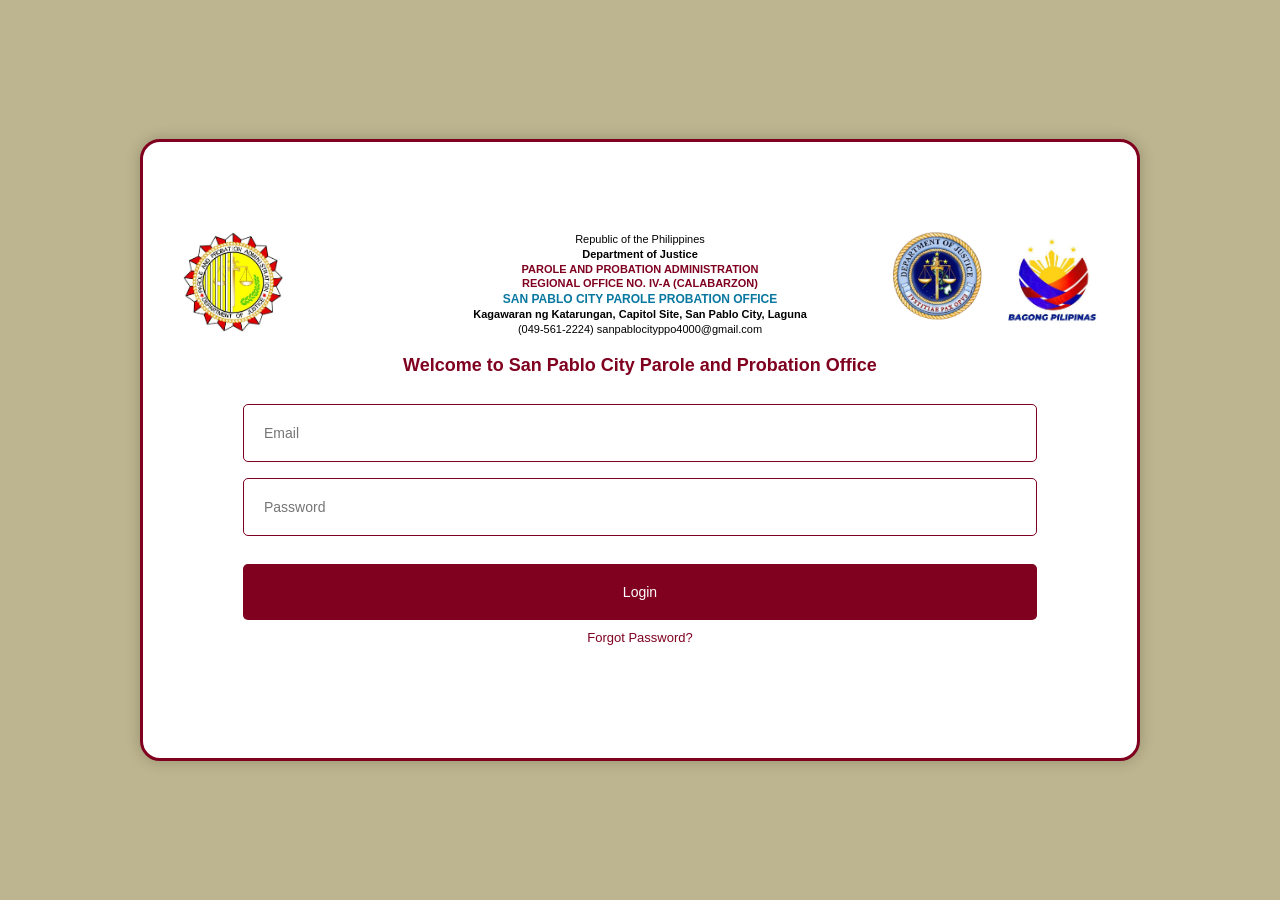
==== commit d8f2cf5c: "Update masterlist.html" ====
--- a/masterlist.html
+++ b/masterlist.html
@@ -310,14 +310,14 @@
 const token = localStorage.getItem("token");
 if (!token) {
   alert("You must login first.");
-  window.location.href = "login.html";
+  window.location.href = "index.html";
 }
 
 const API_BASE = "https://doj-backend-inqm.onrender.com";
 
 function logout() {
   localStorage.removeItem("token");
-  window.location.href = "login.html";
+  window.location.href = "index.html";
 }
 
 async function confirmAddRecord() {
@@ -1472,4 +1472,4 @@
 </script>
 
 </body>
-</html>+</html>
